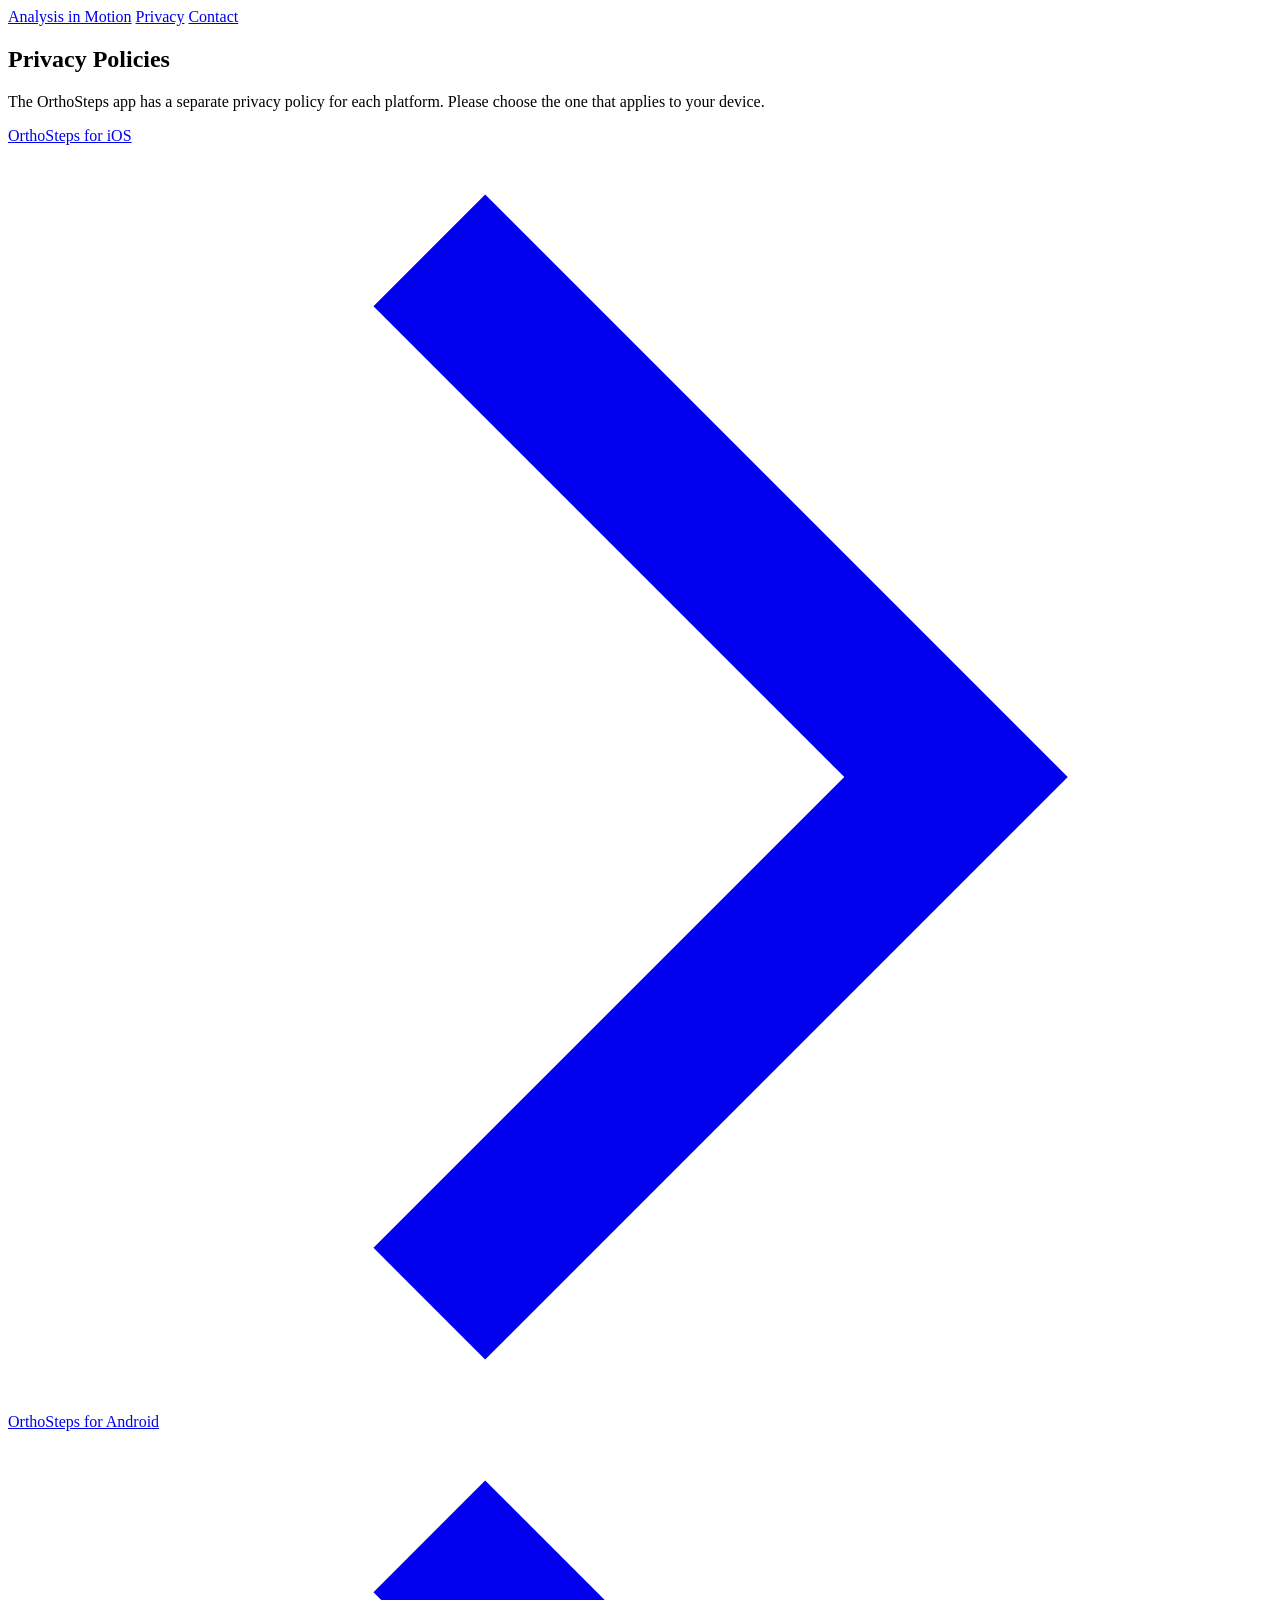
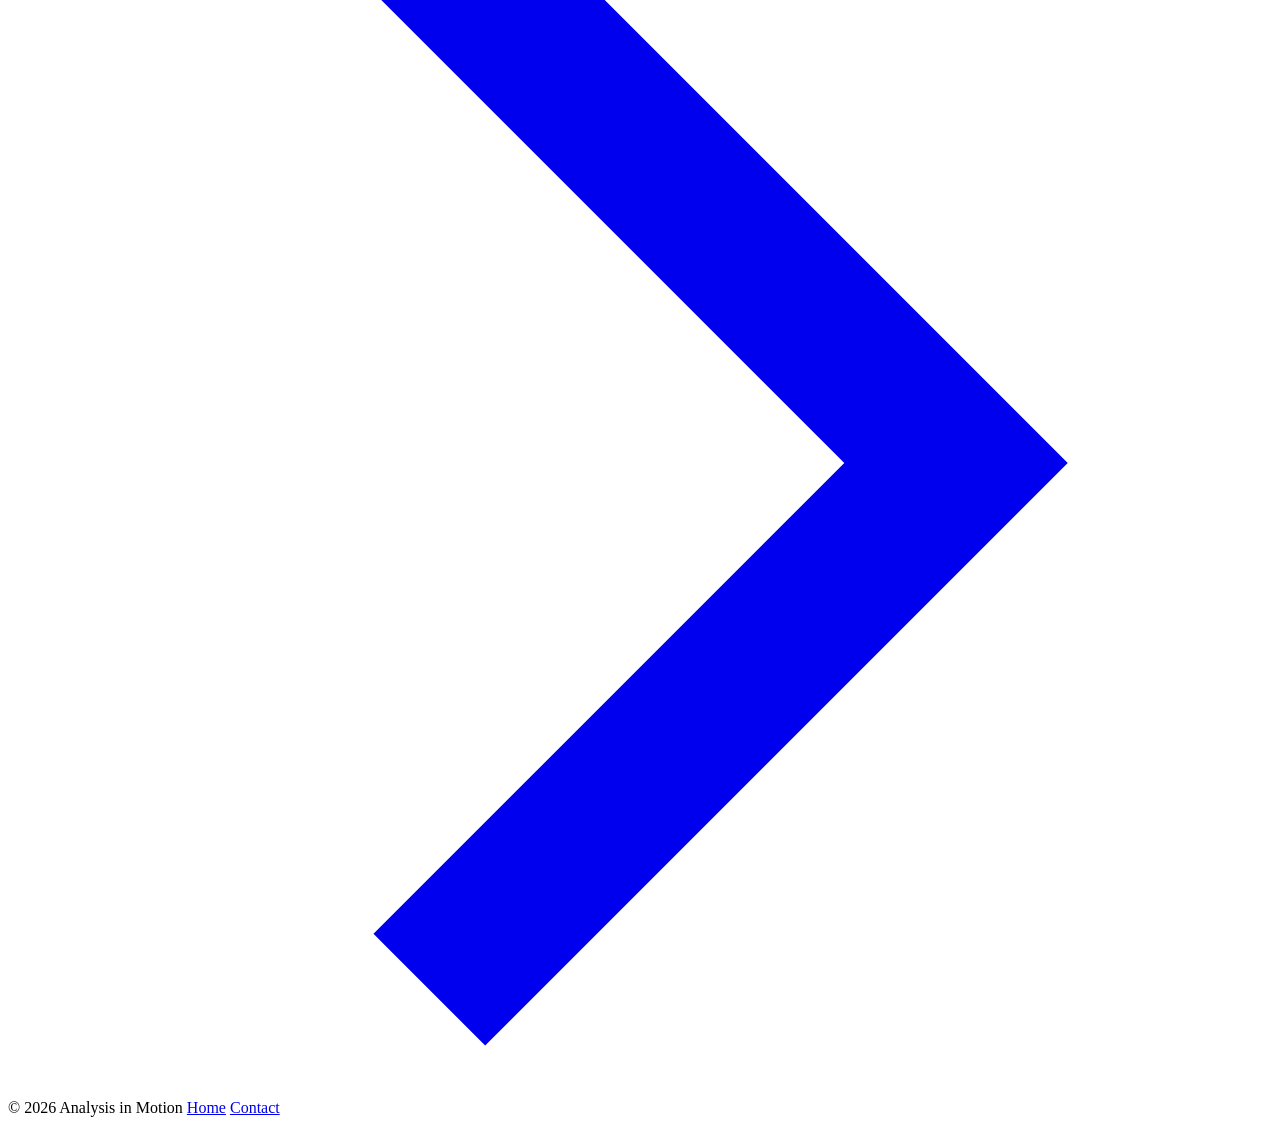
==== public/privacy/index.html @ 2c9e7f2e "Initial site: home page and privacy policies Co-Authored-By: Claude Fable 5.1 <noreply@anthropic.com" ====
<!DOCTYPE html>
<html lang="en">
<head>
  <meta charset="utf-8">
  <meta name="viewport" content="width=device-width, initial-scale=1">
  <title>Privacy Policies – Analysis In Motion</title>
  <meta name="description" content="Privacy policies for the OrthoSteps app on iOS and Android.">
  <link rel="canonical" href="https://analysisinmotion.com/privacy">
  <meta name="theme-color" content="#f2f4f7">
  <link rel="icon" href="/favicon.svg" type="image/svg+xml">
  <link rel="preconnect" href="https://fonts.googleapis.com">
  <link rel="preconnect" href="https://fonts.gstatic.com" crossorigin>
  <link href="https://fonts.googleapis.com/css2?family=Inter:wght@300;400&display=swap" rel="stylesheet">
  <link rel="stylesheet" href="/styles.css">
</head>
<body>
  <nav class="nav">
    <a class="brand" href="/">Analysis in Motion</a>
    <span class="links">
      <a href="/privacy">Privacy</a>
      <a href="mailto:orthostepsapp@gmail.com">Contact</a>
    </span>
  </nav>

  <main class="wrap">
    <div class="card policy">
      <section class="section">
        <h1>Privacy Policies</h1>
        <p>The OrthoSteps app has a separate privacy policy for each platform. Please choose the one that applies to your device.</p>
        <div class="buttons">
          <a class="pill" href="/privacy/ios">OrthoSteps for iOS <svg viewBox="0 0 12 12" aria-hidden="true"><path d="M4 1l5 5-5 5" fill="none" stroke="currentColor" stroke-width="1.5"/></svg></a>
          <a class="pill" href="/privacy/android">OrthoSteps for Android <svg viewBox="0 0 12 12" aria-hidden="true"><path d="M4 1l5 5-5 5" fill="none" stroke="currentColor" stroke-width="1.5"/></svg></a>
        </div>
      </section>
    </div>
  </main>

  <footer class="footer">
    <span>&copy; 2026 Analysis in Motion</span>
    <span class="links">
      <a href="/">Home</a>
      <a href="mailto:orthostepsapp@gmail.com">Contact</a>
    </span>
  </footer>
</body>
</html>
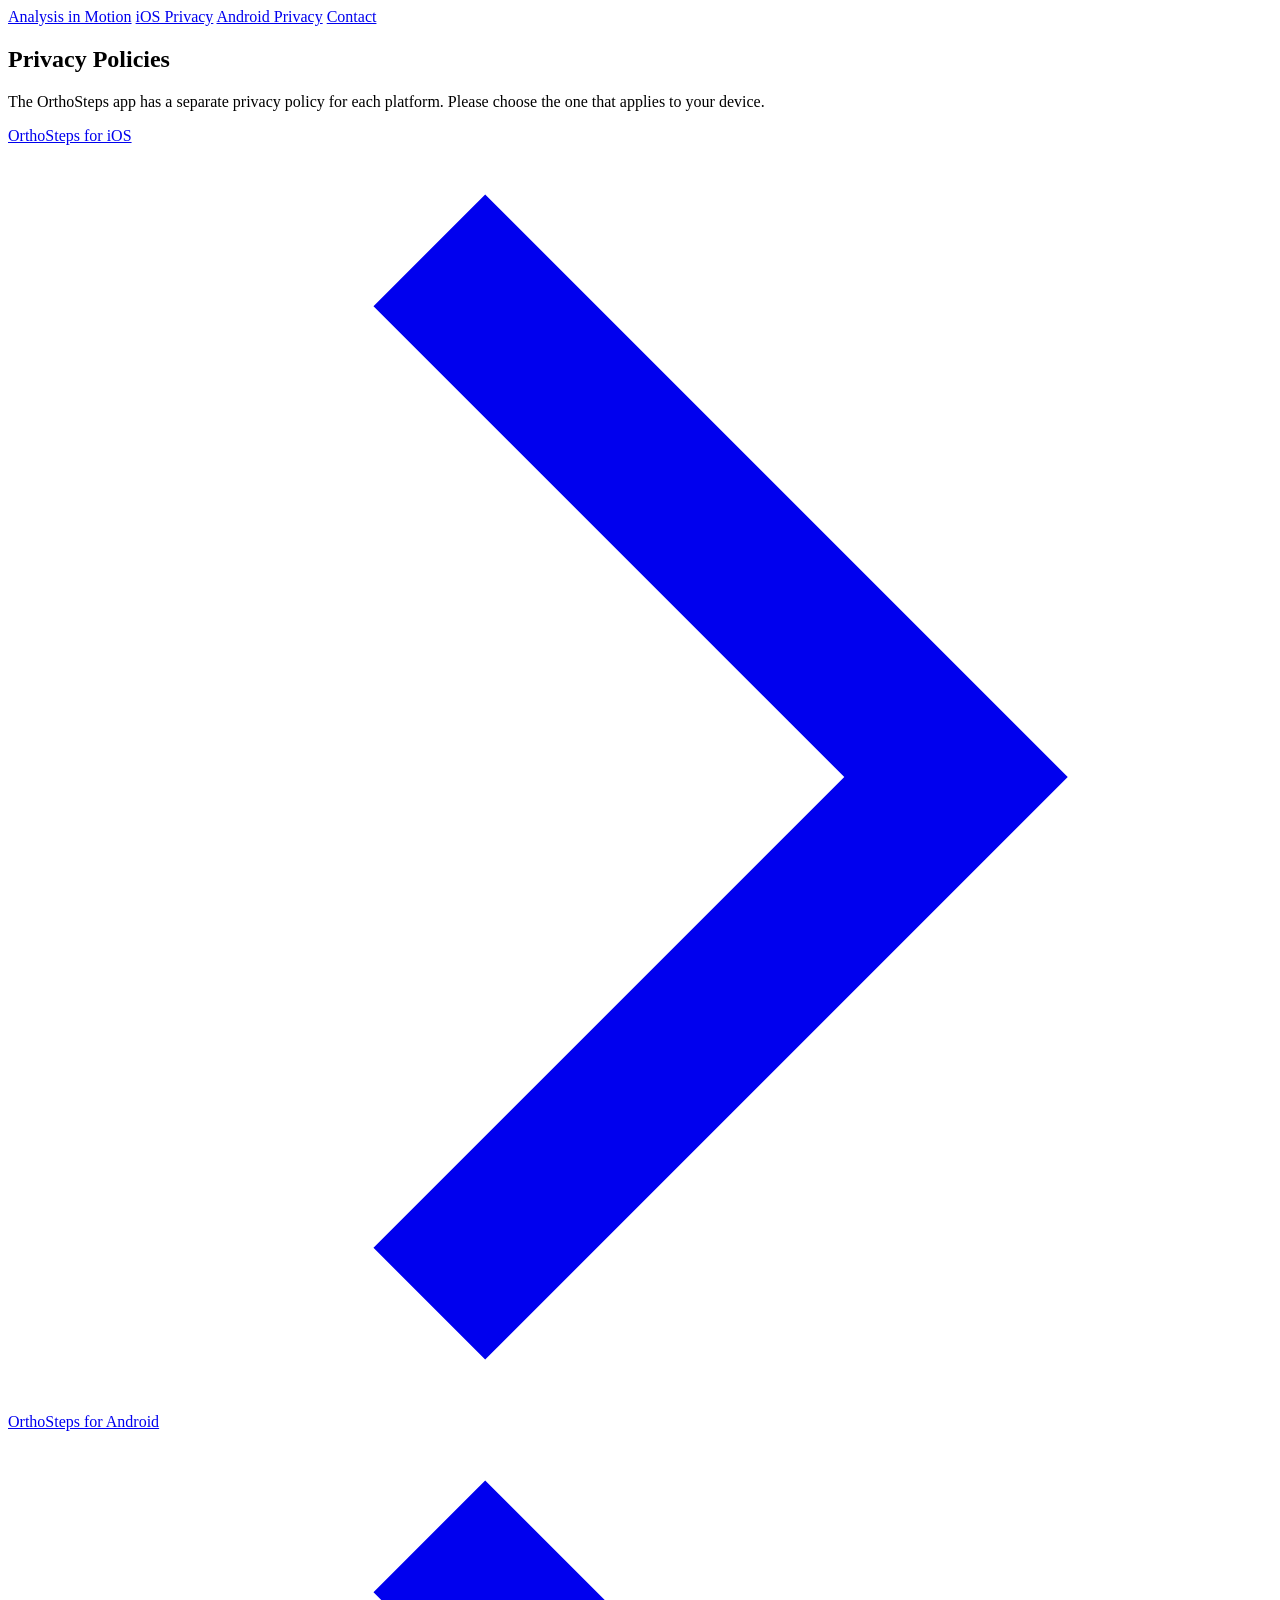
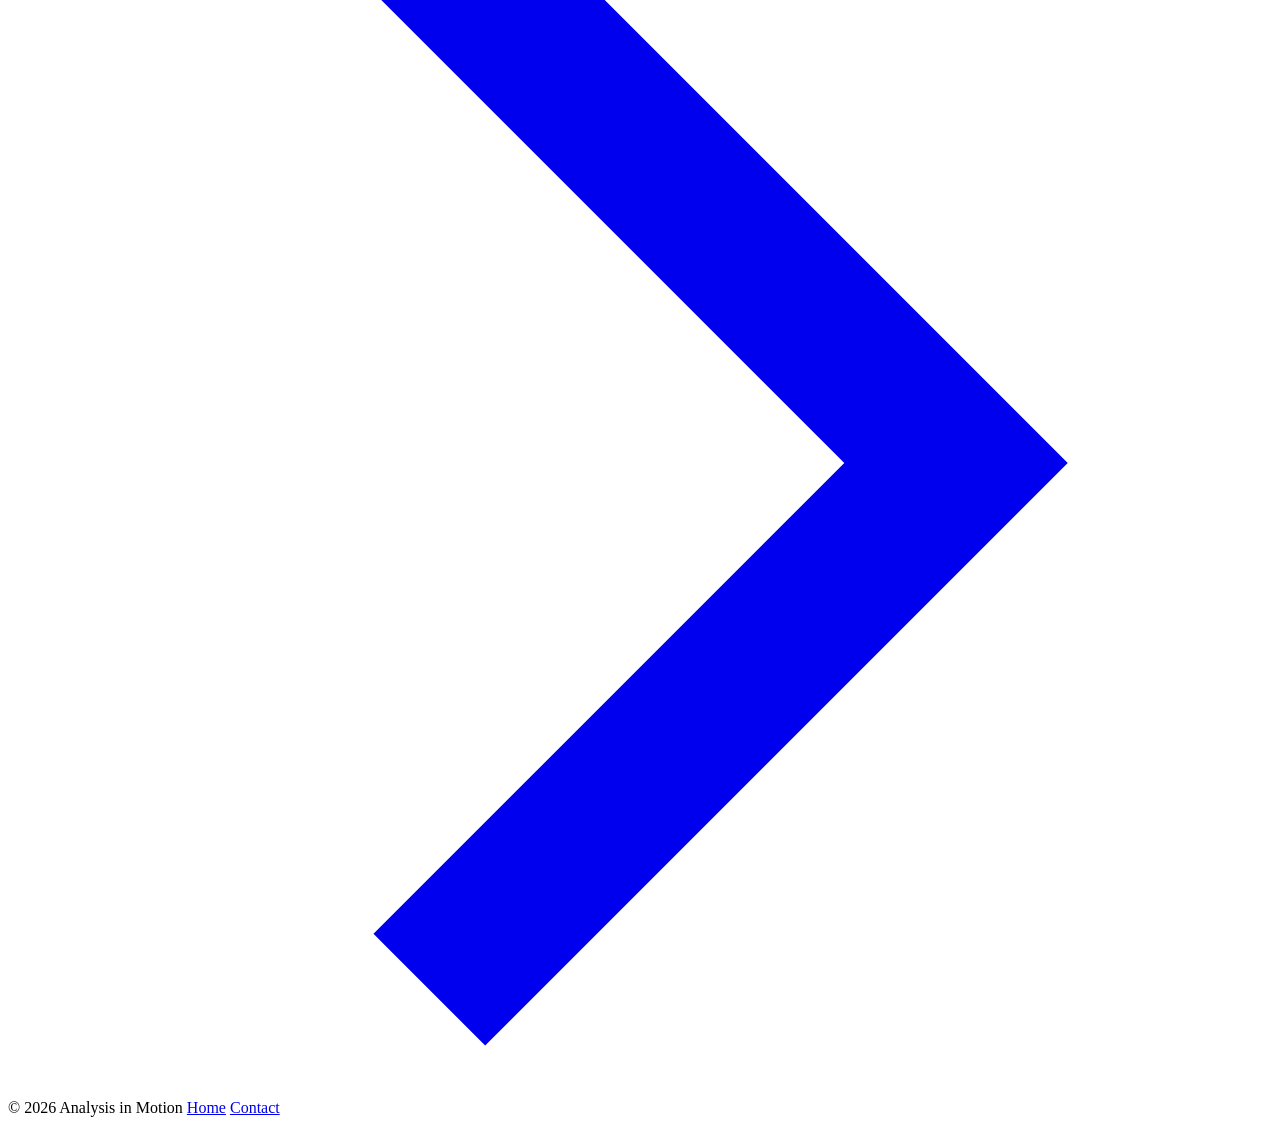
==== commit 42e4bb7f: "Link iOS and Android privacy policies separately in the nav Co-Authored-By: Claude Fable 5.1 <norepl" ====
--- a/public/privacy/index.html
+++ b/public/privacy/index.html
@@ -17,7 +17,8 @@
   <nav class="nav">
     <a class="brand" href="/">Analysis in Motion</a>
     <span class="links">
-      <a href="/privacy">Privacy</a>
+      <a href="/privacy/ios">iOS Privacy</a>
+      <a href="/privacy/android">Android Privacy</a>
       <a href="mailto:orthostepsapp@gmail.com">Contact</a>
     </span>
   </nav>
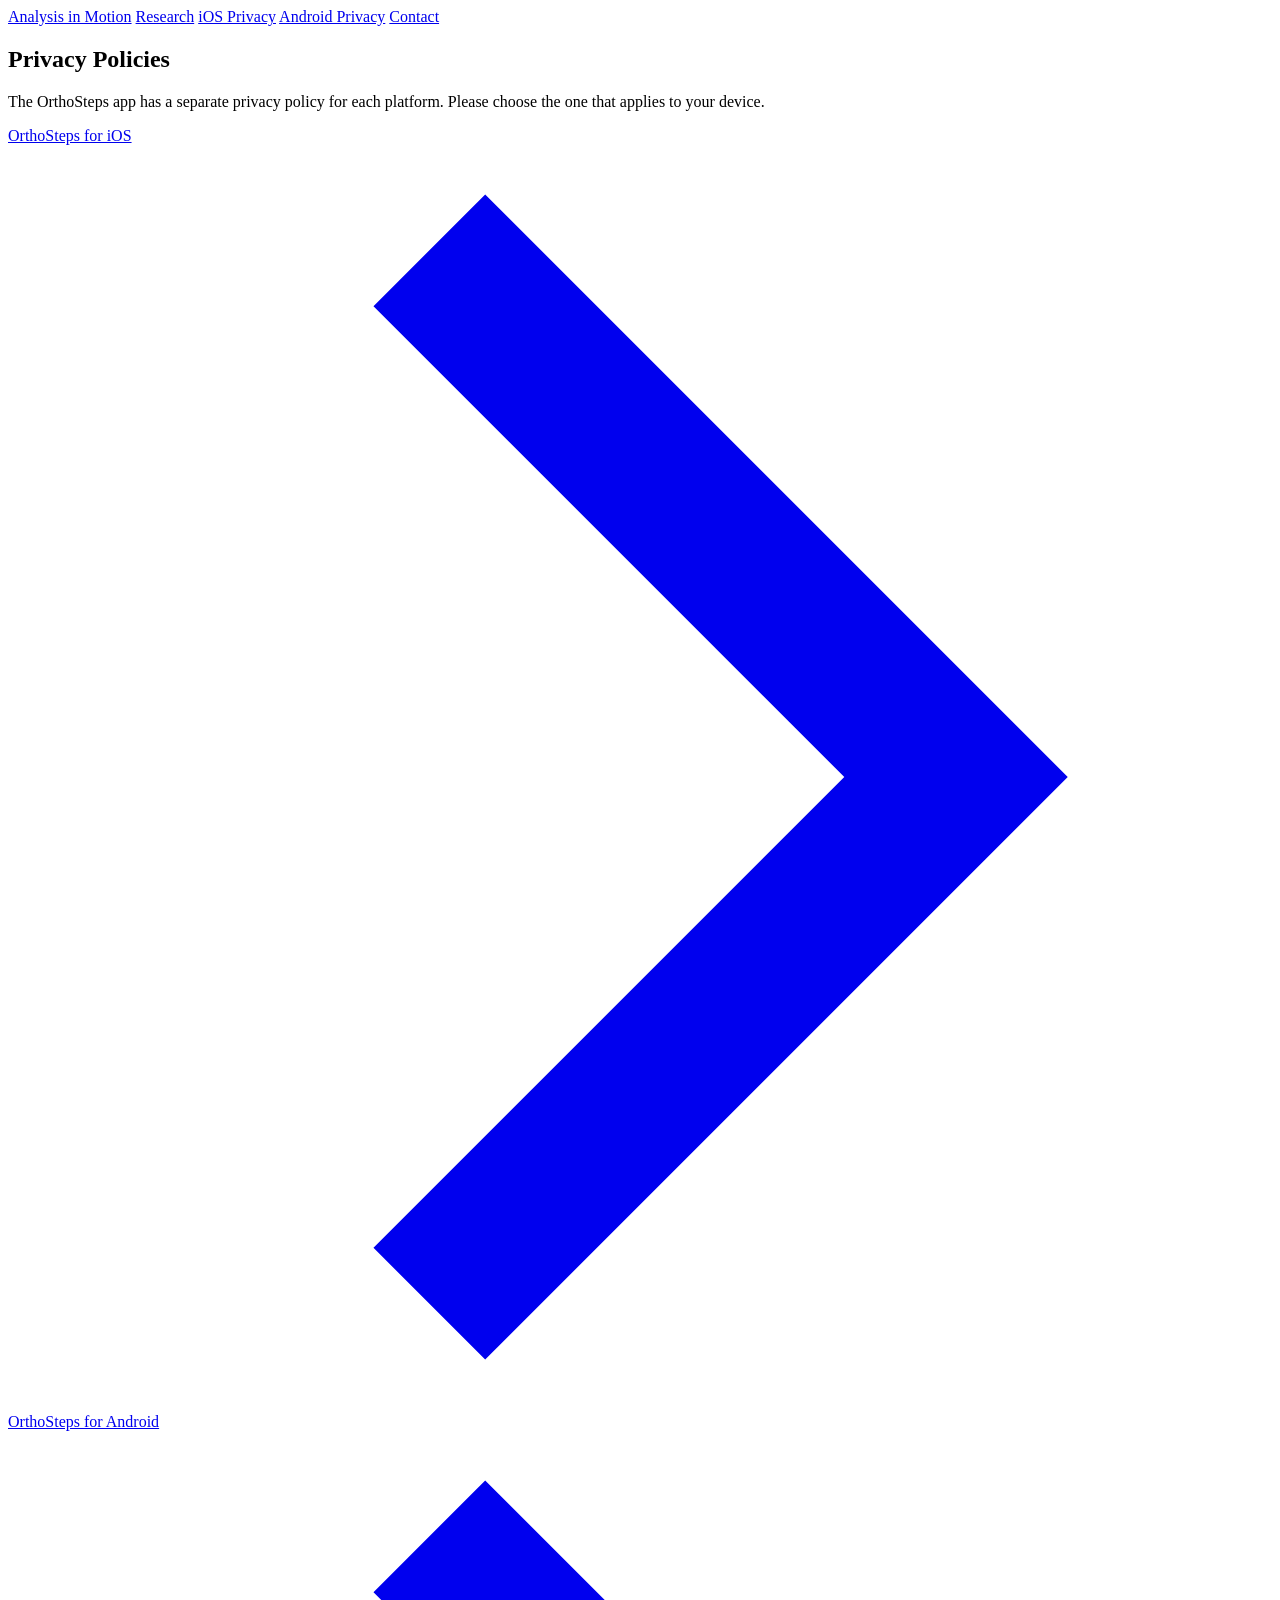
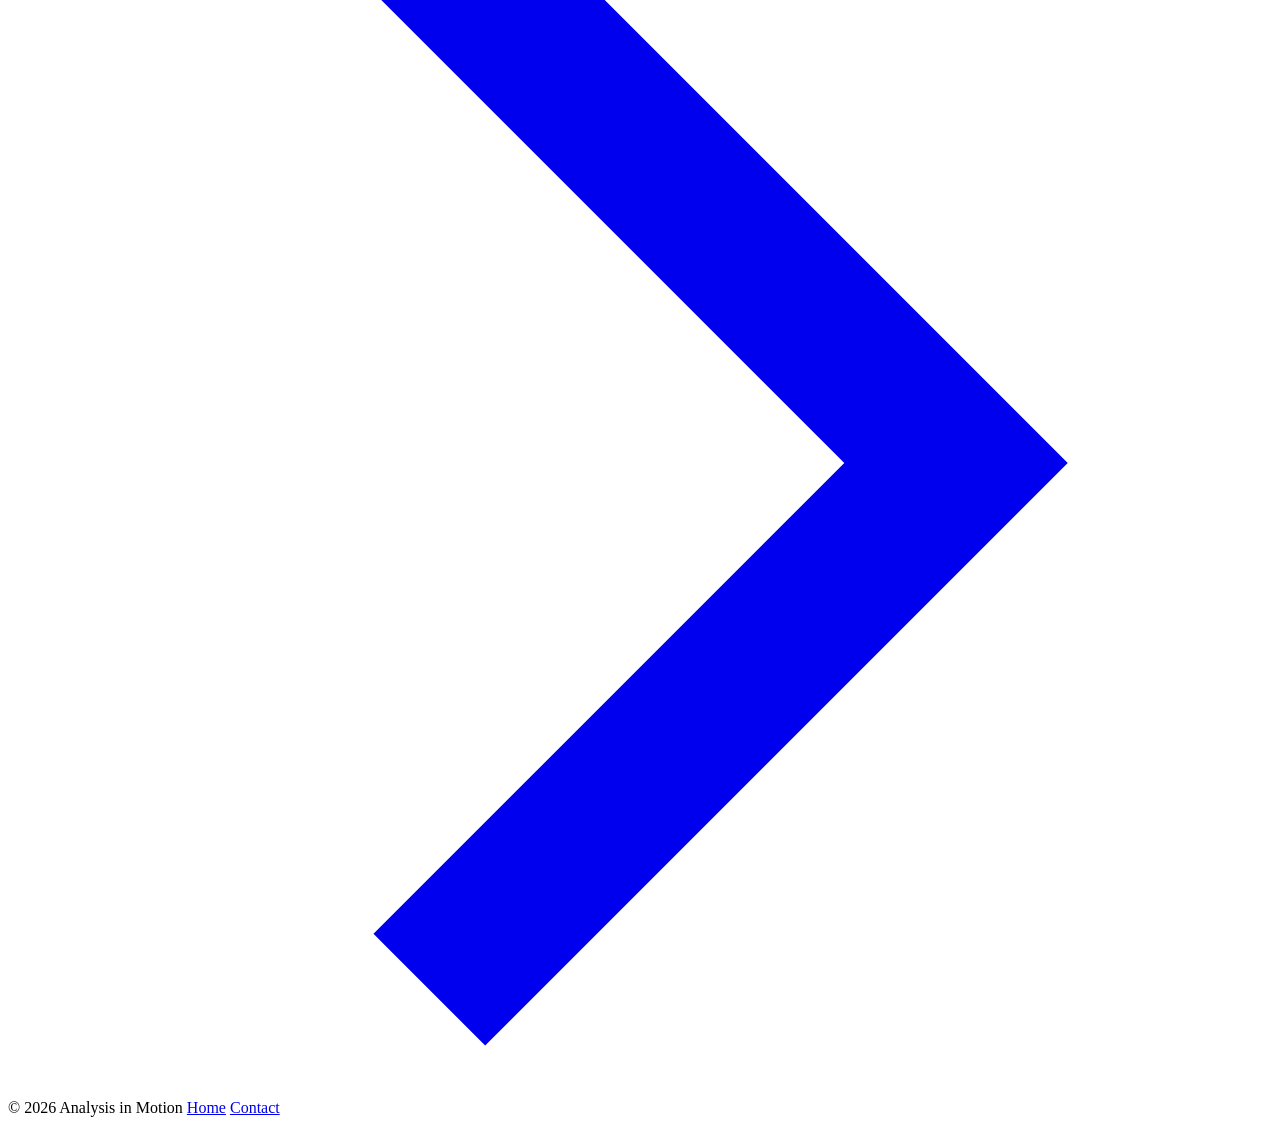
==== commit e337c0ef: "Add research page with four published manuscripts Co-Authored-By: Claude Fable 5.1 <noreply@anthropi" ====
--- a/public/privacy/index.html
+++ b/public/privacy/index.html
@@ -17,6 +17,7 @@
   <nav class="nav">
     <a class="brand" href="/">Analysis in Motion</a>
     <span class="links">
+      <a href="/research">Research</a>
       <a href="/privacy/ios">iOS Privacy</a>
       <a href="/privacy/android">Android Privacy</a>
       <a href="mailto:orthostepsapp@gmail.com">Contact</a>
